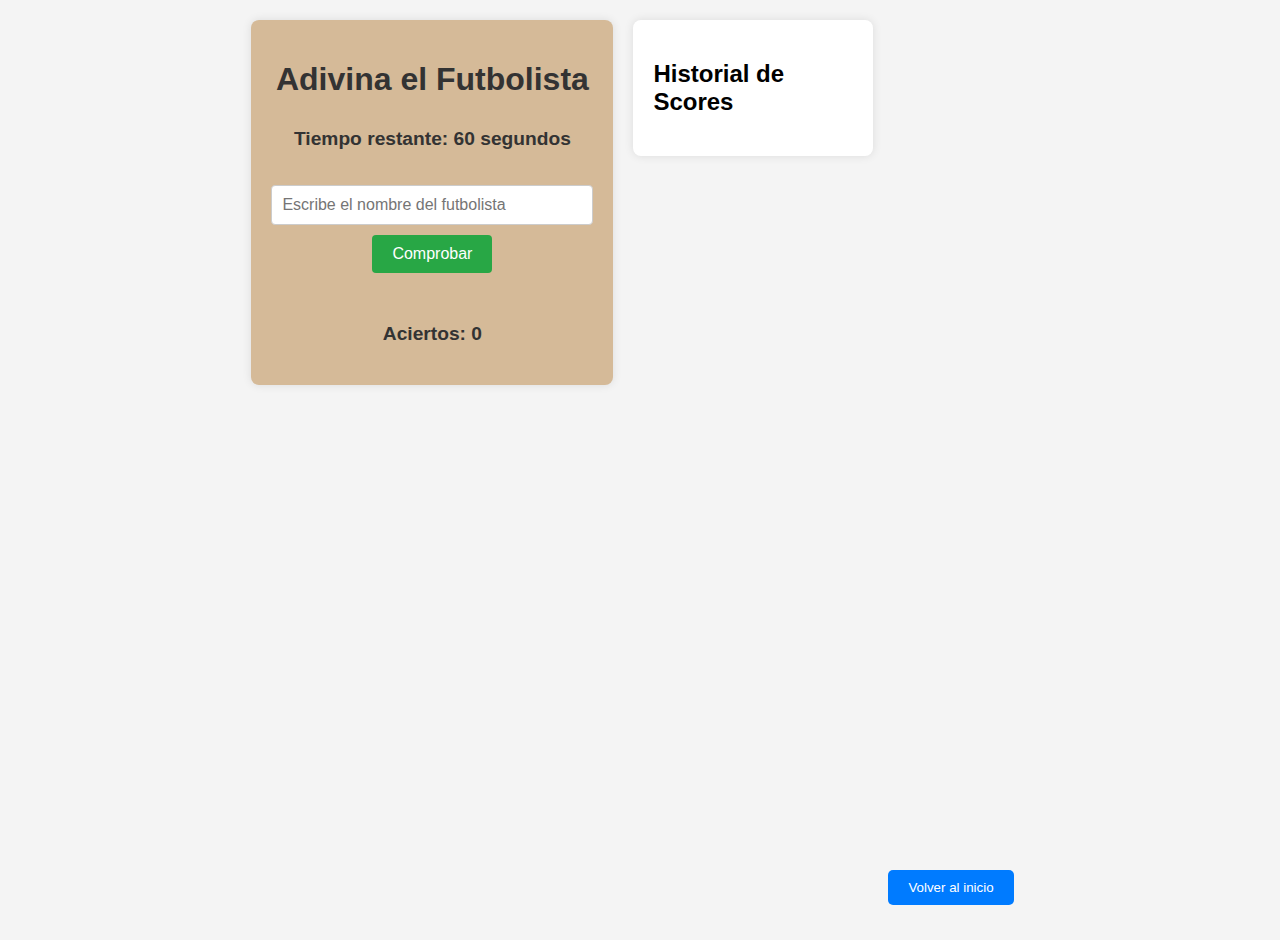
==== Adivina_El_Futbolista.html @ ba54cb9e "SE AGREGAN MAS QUIZ" ====
<!DOCTYPE html>
<html lang="es">
  <head>
    <meta charset="UTF-8" />
    <meta name="viewport" content="width=device-width, initial-scale=1.0" />
    <title>Adivina el Futbolista</title>
    <link rel="stylesheet" href="./css/main.css" />
    <link rel="icon" href="./img/favicon_top.ico" type="image/x-icon" />
  </head>
  <body>
    <div class="container">
      <h1>Adivina el Futbolista</h1>
      <p id="contador">Tiempo restante: 60 segundos</p>
      <div id="escudos-container"></div>
      <input
        type="text"
        id="respuesta"
        placeholder="Escribe el nombre del futbolista"
      />
      <div id="sugerencias"></div>
      <button id="comprobar">Comprobar</button>
      <p id="resultado"></p>
      <p id="score">Aciertos: 0</p>
      <button id="intentar-de-nuevo" style="display: none">
        Intentar de nuevo
      </button>
    </div>
    <div id="historial-scores">
      <h2>Historial de Scores</h2>
      <ul id="lista-scores"></ul>
    </div>
    <!-- Botón de Volver -->
    <div class="volver-container">
      <button id="volver-inicio" onclick="window.location.href='index.html'">
        Volver al inicio
      </button>
    </div>
    <script src="./js/main.js"></script>
    <script src="./js/variables.js"></script>
  </body>
</html>
---- css/main.css ----
body {
  font-family: Arial, sans-serif;
  background-color: #f4f4f4;
  display: flex;
  justify-content: center;
  align-items: flex-start; /* Alinea los elementos en la parte superior */
  height: 100vh;
  margin: 0;
  padding: 20px;
}

.container {
  background-color: #d5ba98;
  padding: 20px;
  border-radius: 8px;
  box-shadow: 0 0 10px rgba(0, 0, 0, 0.1);
  max-width: 80%;
  text-align: center;
  display: flex;
  flex-direction: column;
  align-items: center;
  margin-right: 20px; /* Espacio entre el juego y el historial */
}
.container10 {
  background-color: #e4d6c6;
  padding: 20px;
  border-radius: 8px;
  box-shadow: 0 0 10px rgba(0, 0, 0, 0.1);
  max-width: 80%;
  min-width: 50%;
  text-align: center;
  display: flex;
  flex-direction: column;
  align-items: center;
  margin-right: 20px; /* Espacio entre el juego y el historial */
}

#respuesta {
  padding: 10px;
  width: 300px;
  border: 1px solid #ccc;
  border-radius: 4px;
  font-size: 1em;
}
#respuesta:disabled {
  background-color: #f0f0f0;
  cursor: not-allowed;
}

#comprobar:disabled {
  background-color: #ccc;
  cursor: not-allowed;
}
#sugerencias {
  width: 300px;
  border: 1px solid #ccc;
  border-radius: 4px;
  margin-top: 5px;
  margin-bottom: 5px;
  max-height: 75px;
  overflow-y: auto;
  display: none; /* Oculto inicialmente */
}

#sugerencias div {
  padding: 10px;
  cursor: pointer;
}

#sugerencias div:hover {
  background-color: #f0f0f0;
}
#historial-scores {
  background-color: #fff;
  padding: 20px;
  border-radius: 8px;
  box-shadow: 0 0 10px rgba(0, 0, 0, 0.1);
  width: 200px; /* Ancho fijo para el historial */
}

#lista-scores {
  list-style-type: none;
  padding: 0;
  margin: 0;
}

#lista-scores li {
  padding: 5px 0;
  border-bottom: 1px solid #ddd;
}
#intentar-de-nuevo {
  padding: 10px 20px;
  background-color: #007bff;
  color: #fff;
  border: none;
  border-radius: 4px;
  cursor: pointer;
  margin-top: 10px;
}

#intentar-de-nuevo:hover {
  background-color: #0056b3;
}
#nombre-usuario-container {
  margin-bottom: 20px;
  text-align: center;
}

#nombre-usuario {
  padding: 10px;
  width: 200px;
  border: 1px solid #ccc;
  border-radius: 4px;
  font-size: 1em;
}

#confirmar-nombre {
  padding: 10px 20px;
  background-color: #007bff;
  color: #fff;
  border: none;
  border-radius: 4px;
  cursor: pointer;
  margin-left: 10px;
}

#confirmar-nombre:hover {
  background-color: #0056b3;
}
#score {
  font-size: 1.2em;
  font-weight: bold;
  color: #333;
  margin-top: 10px;
}
#contador {
  font-size: 1.2em;
  font-weight: bold;
  color: #333;
  margin-bottom: 15px;
}

#escudos-container {
  display: flex;
  flex-wrap: wrap; /* Permite que los elementos se envuelvan en varias líneas */
  justify-content: center; /* Centra los elementos horizontalmente */
  gap: 10px; /* Espacio entre los elementos */
  max-height: 400px; /* Altura máxima del contenedor */
  overflow-y: auto; /* Añade un scroll vertical si el contenido excede la altura */
  padding: 10px; /* Espacio interno para que no se peguen los elementos al borde */
  border-radius: 8px; /* Bordes redondeados */
  align-items: center;
}

#escudos-container img {
  width: 100px; /* Ancho fijo para los escudos */
  height: 100px; /* Alto fijo para los escudos */
  object-fit: contain; /* Asegura que la imagen se ajuste sin distorsionarse */
  border-radius: 8px; /* Bordes redondeados para los escudos */
  border: 2px solid #ddd;
}
.flecha {
  font-size: 40px; /* Tamaño de la flecha */
  color: #333; /* Color de la flecha */
  margin: 0 10px; /* Espacio alrededor de la flecha */
}
input[type="text"] {
  padding: 10px;
  width: 80%;
  margin-bottom: 10px;
  border: 1px solid #ccc;
  border-radius: 4px;
}

button {
  top: 10px;
  padding: 10px 20px;
  background-color: #28a745;
  color: #fff;
  border: none;
  border-radius: 4px;
  cursor: pointer;
}

button:hover {
  background-color: #218838;
}

#resultado {
  margin-top: 20px;
  font-weight: bold;
}

/* Media Queries para móviles */
@media (max-width: 600px) {
  .container {
    max-width: 95%; /* Ocupa más ancho en móviles */
    padding: 10px; /* Menos padding en móviles */
  }

  #respuesta,
  #comprobar {
    width: 100%; /* Ocupa todo el ancho en móviles */
  }

  #escudos-container img {
    width: 80px; /* Escudos más pequeños en móviles */
    height: 80px;
  }

  .flecha {
    font-size: 30px; /* Flechas más pequeñas en móviles */
  }

  #historial-scores {
    width: 100%; /* Ocupa todo el ancho en móviles */
    margin-top: 20px; /* Más espacio en móviles */
  }

  #nombre-usuario-container {
    flex-direction: column; /* Apila el input y el botón en móviles */
    gap: 10px; /* Espacio entre elementos */
  }

  #nombre-usuario,
  #confirmar-nombre {
    width: 100%; /* Ocupa todo el ancho en móviles */
    margin-left: 0; /* Elimina el margen izquierdo */
  }
}

.welcome-container {
  background-color: #fff;
  padding: 20px;
  border-radius: 8px;
  box-shadow: 0 0 10px rgba(0, 0, 0, 0.1);
  text-align: center;
  max-width: 600px;
  width: 100%;
}

h1 {
  font-size: 2em;
  color: #333;
  margin-bottom: 10px;
}

p {
  font-size: 1.2em;
  color: #666;
  margin-bottom: 20px;
}

.quiz-option {
  display: inline-block;
  margin: 10px;
  text-align: center;
}

.quiz-option a {
  text-decoration: none;
  color: #333;
}

.quiz-option img {
  width: 200px;
  height: 200px;
  border-radius: 8px;
  border: 2px solid #ddd;
  transition: transform 0.3s ease, box-shadow 0.3s ease;
}

.quiz-option img:hover {
  transform: scale(1.05); /* Efecto de zoom al pasar el mouse */
  box-shadow: 0 0 15px rgba(0, 0, 0, 0.2); /* Sombra al pasar el mouse */
}

.quiz-option p {
  margin-top: 10px;
  font-size: 1.1em;
  font-weight: bold;
}
#volver-inicio {
  padding: 10px 20px;
  background-color: #007bff;
  color: #fff;
  border: none;
  border-radius: 4px;
  cursor: pointer;
  margin-top: 20px; /* Margen superior para separarlo de los demás elementos */
  display: block; /* Hace que el botón ocupe toda la línea */
  margin-left: auto; /* Centra el botón horizontalmente */
  margin-right: auto; /* Centra el botón horizontalmente */
}
.volver-container {
  margin-top: auto; /* Empuja el botón hacia la parte inferior */
  padding: 15px; /* Espacio alrededor del botón */
}

#volver-inicio:hover {
  background-color: #0056b3;
}
#pregunta {
  font-size: 40px;
  color: #000;
  margin-bottom: 10px;
}

#lista-jugadores {
  display: flex;
  flex-direction: column;
  gap: 10px;
  margin-bottom: 10px;
  min-width: 90%;
  justify-content: center;
  align-items: center;
}
#comprobar {
  padding: 10px 20px;
  background-color: #28a745;
  color: #fff;
  border: none;
  border-radius: 4px;
  cursor: pointer;
  font-size: 1em;
}

#comprobar:hover {
  background-color: #218838;
}

.modal {
  display: none; /* Ocultar el modal por defecto */
  position: fixed;
  top: 0;
  left: 0;
  width: 100%;
  height: 100%;
  background-color: rgba(0, 0, 0, 0.5);
  justify-content: center;
  align-items: center;
}

.modal-content {
  background-color: #fff;
  padding: 20px;
  border-radius: 8px;
  text-align: center;
  box-shadow: 0 0 10px rgba(0, 0, 0, 0.1);
}

#volver-inicio {
  margin-top: 10px;
  padding: 10px 20px;
  background-color: #007bff;
  color: white;
  border: none;
  border-radius: 5px;
  cursor: pointer;
}

#volver-inicio:hover {
  background-color: #0056b3;
}

#pregunta {
  font-size: 35px;
  margin-bottom: 20px;
}

.jugador-container span {
  font-size: 40px;
  font-weight: bold;
  min-width: 90px; /* Asegura que el número tenga un tamaño fijo */
  text-align: right;
}

.bandera-img {
  width: 40px; /* Ajusta el tamaño de la bandera */
  height: auto;
}

.jugador-input {
  padding: 15px; /* Aumenta el padding para más espacio interno */
  font-size: 1.5em; /* Aumenta el tamaño de la fuente */
  width: 90%; /* Ocupa todo el ancho disponible */
  height: 35px; /* Aumenta la altura del input */
  border: 2px solid gray; /* Borde del input */
  border-radius: 5px; /* Bordes redondeados */
  text-align: center; /* Centra el texto */
  box-sizing: border-box; /* Asegura que el padding no afecte el ancho total */
}

.correcto {
  border: 2px solid green;
  background-color: #ccffcc;
}

.incorrecto {
  border: 2px solid red;
  background-color: #ffcccc;
}

#cambiar-ranking {
  margin-top: 20px;
  padding: 10px;
  font-size: 16px;
  cursor: pointer;
  border: none;
  background-color: #007bff;
  color: white;
  border-radius: 5px;
}

#cambiar-ranking:hover {
  background-color: #0056b3;
}
/* Asegura que el contenedor del input y las sugerencias tengan posición relativa */
.jugador-container {
  display: flex;
  align-items: center;
  gap: 10px;
  justify-content: flex-start;
  min-width: 90%;
  position: relative; /* Permite posicionar las sugerencias correctamente */
}

/* Asegura que las sugerencias aparezcan debajo del input */
.sugerencias10 {
  position: absolute;
  top: 100%; /* Coloca las sugerencias justo debajo del input */
  left: 0;
  min-width: 100%;
  background-color: white;
  border: 1px solid #ccc;
  max-height: 150px;
  overflow-y: auto;
  z-index: 1000; /* Asegura que se vea encima de otros elementos */
  display: none;
}

/* Estiliza cada sugerencia */
.sugerencia-item {
  padding: 8px;
  cursor: pointer;
}

.sugerencia-item:hover {
  background-color: #f0f0f0;
}
.quiz-container {
  position: relative;
  display: inline-block;
  overflow: hidden; /* Evita que el overlay se salga del contenedor */
}

.quiz-container img {
  width: 200px; /* Ajusta según el tamaño de tu imagen */
  height: auto;
  display: block;
  transition: opacity 0.3s ease; /* Efecto suave */
}

/* Capa oscura sobre la imagen */
.quiz-overlay {
  position: absolute;
  top: 0;
  left: 0;
  width: 100%;
  height: 100%;
  background: rgba(0, 0, 0, 0.7); /* Fondo oscuro semitransparente */
  opacity: 0; /* Oculto por defecto */
  transition: opacity 0.3s ease;
}

/* Texto en el centro */
.quiz-text {
  position: absolute;
  top: 50%;
  left: 50%;
  transform: translate(-50%, -50%);
  color: white;
  text-align: center;
  font-size: 16px;
  font-weight: bold;
  opacity: 0; /* Oculto por defecto */
  transition: opacity 0.3s ease;
}

/* Efecto al pasar el mouse */
.quiz-container:hover .quiz-overlay,
.quiz-container:hover .quiz-text {
  opacity: 1; /* Muestra el overlay y el texto */
}
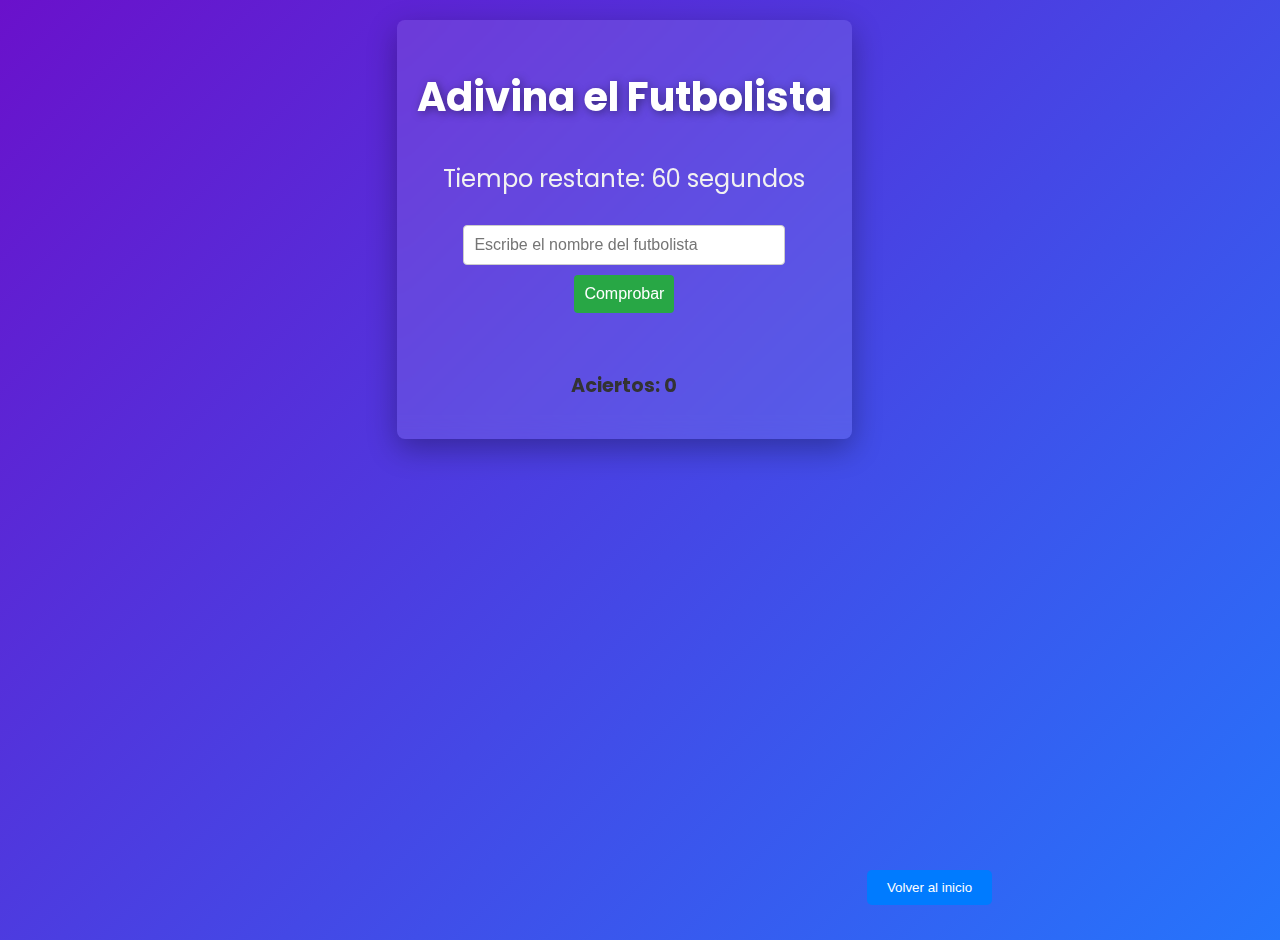
==== commit 730b3037: "SOPA DE LETRAS VERSION" ====
--- a/Adivina_El_Futbolista.html
+++ b/Adivina_El_Futbolista.html
@@ -25,10 +25,6 @@
         Intentar de nuevo
       </button>
     </div>
-    <div id="historial-scores">
-      <h2>Historial de Scores</h2>
-      <ul id="lista-scores"></ul>
-    </div>
     <!-- Botón de Volver -->
     <div class="volver-container">
       <button id="volver-inicio" onclick="window.location.href='index.html'">
--- a/css/main.css
+++ b/css/main.css
@@ -1,6 +1,13 @@
+/* Importar fuente moderna desde Google Fonts */
+@import url("https://fonts.googleapis.com/css2?family=Poppins:wght@300;400;700&display=swap");
+
 body {
-  font-family: Arial, sans-serif;
-  background-color: #f4f4f4;
+  font-family: "Poppins", sans-serif;
+  background: linear-gradient(
+    135deg,
+    #6a11cb,
+    #2575fc
+  ); /* Azul violeta a azul claro */
   display: flex;
   justify-content: center;
   align-items: flex-start; /* Alinea los elementos en la parte superior */
@@ -8,25 +15,111 @@
   margin: 0;
   padding: 20px;
 }
-
+.container_sopa {
+  display: flex;
+  flex-direction: column; /* 🔹 Asegura que el h1 esté arriba */
+  align-items: center;
+  justify-content: center; /* Centra todo horizontalmente */
+  margin: 0 auto; /* Centrar en la pantalla */
+  max-width: 75%;
+  margin: 20px auto;
+  padding: 20px;
+  background: rgba(255, 255, 255, 0.1);
+  backdrop-filter: blur(10px);
+  border-radius: 10px;
+  display: flex; /* Activa el diseño en fila */
+  gap: 20px; /* Espacio entre los divs */
+}
+
+#sopa-container {
+  display: grid;
+  grid-template-columns: repeat(15, 30px);
+  grid-template-rows: repeat(15, 30px);
+  gap: 3px;
+  max-width: 75%;
+  justify-content: center;
+}
+
+.cell {
+  width: 30px;
+  height: 30px;
+  display: flex;
+  align-items: center;
+  justify-content: center;
+  background: rgba(255, 255, 255, 0.2);
+  border-radius: 5px;
+  font-size: 18px;
+  cursor: pointer;
+  font-weight: bold;
+}
+
+.cell.selected {
+  background: yellow;
+  color: black;
+} /* Contenedor que agrupa la sopa de letras y la lista de palabras */
+.game-container {
+  display: flex;
+  justify-content: center;
+  align-items: flex-start;
+  gap: 40px; /* Espacio entre la sopa y la lista */
+}
+
+/* Estilos para la lista de palabras */
+#palabras-a-encontrar {
+  background: rgba(255, 255, 255, 0.2);
+  padding: 15px;
+  border-radius: 10px;
+  max-width: 20%;
+  text-align: left;
+}
+
+/* Lista de palabras */
+#lista-palabras {
+  list-style: none;
+  padding: 0;
+}
+
+#lista-palabras li {
+  font-size: 16px;
+  margin-bottom: 8px;
+}
+
+/* Palabra encontrada en la lista */
+#lista-palabras li.encontrada {
+  color: #4caf50; /* Verde */
+  font-weight: bold;
+}
+
+/* Palabras resaltadas en la sopa de letras */
+.word-found {
+  background: green !important;
+  color: white !important;
+}
 .container {
-  background-color: #d5ba98;
+  background-color: #e4d6c6;
+  background: rgba(255, 255, 255, 0.1); /* Fondo con transparencia */
+  backdrop-filter: blur(10px); /* Efecto de desenfoque */
+  box-shadow: 0px 10px 30px rgba(0, 0, 0, 0.3); /* Sombra más suave */
+  transition: all 0.3s ease-in-out;
   padding: 20px;
+  min-width: auto;
   border-radius: 8px;
-  box-shadow: 0 0 10px rgba(0, 0, 0, 0.1);
-  max-width: 80%;
+  max-width: 90%;
   text-align: center;
   display: flex;
   flex-direction: column;
   align-items: center;
-  margin-right: 20px; /* Espacio entre el juego y el historial */
+  margin-left: 10%;
 }
 .container10 {
   background-color: #e4d6c6;
   padding: 20px;
   border-radius: 8px;
-  box-shadow: 0 0 10px rgba(0, 0, 0, 0.1);
-  max-width: 80%;
+  box-shadow: 0px 10px 30px rgba(0, 0, 0, 0.3); /* Sombra más suave */
+  transition: all 0.3s ease-in-out;
+  max-width: 75%;
+  background: rgba(255, 255, 255, 0.1); /* Fondo con transparencia */
+  backdrop-filter: blur(10px); /* Efecto de desenfoque */
   min-width: 50%;
   text-align: center;
   display: flex;
@@ -34,7 +127,9 @@
   align-items: center;
   margin-right: 20px; /* Espacio entre el juego y el historial */
 }
-
+.container10:hover {
+  background: rgba(255, 255, 255, 0.2);
+}
 #respuesta {
   padding: 10px;
   width: 300px;
@@ -70,13 +165,6 @@
 #sugerencias div:hover {
   background-color: #f0f0f0;
 }
-#historial-scores {
-  background-color: #fff;
-  padding: 20px;
-  border-radius: 8px;
-  box-shadow: 0 0 10px rgba(0, 0, 0, 0.1);
-  width: 200px; /* Ancho fijo para el historial */
-}
 
 #lista-scores {
   list-style-type: none;
@@ -131,13 +219,6 @@
   font-size: 1.2em;
   font-weight: bold;
   color: #333;
-  margin-top: 10px;
-}
-#contador {
-  font-size: 1.2em;
-  font-weight: bold;
-  color: #333;
-  margin-bottom: 15px;
 }
 
 #escudos-container {
@@ -191,64 +272,43 @@
   font-weight: bold;
 }
 
-/* Media Queries para móviles */
-@media (max-width: 600px) {
-  .container {
-    max-width: 95%; /* Ocupa más ancho en móviles */
-    padding: 10px; /* Menos padding en móviles */
-  }
-
-  #respuesta,
-  #comprobar {
-    width: 100%; /* Ocupa todo el ancho en móviles */
-  }
-
-  #escudos-container img {
-    width: 80px; /* Escudos más pequeños en móviles */
-    height: 80px;
-  }
-
-  .flecha {
-    font-size: 30px; /* Flechas más pequeñas en móviles */
-  }
-
-  #historial-scores {
-    width: 100%; /* Ocupa todo el ancho en móviles */
-    margin-top: 20px; /* Más espacio en móviles */
-  }
-
-  #nombre-usuario-container {
-    flex-direction: column; /* Apila el input y el botón en móviles */
-    gap: 10px; /* Espacio entre elementos */
-  }
-
-  #nombre-usuario,
-  #confirmar-nombre {
-    width: 100%; /* Ocupa todo el ancho en móviles */
-    margin-left: 0; /* Elimina el margen izquierdo */
-  }
-}
-
 .welcome-container {
-  background-color: #fff;
   padding: 20px;
   border-radius: 8px;
-  box-shadow: 0 0 10px rgba(0, 0, 0, 0.1);
-  text-align: center;
-  max-width: 600px;
+  background: rgba(255, 255, 255, 0.1); /* Fondo con transparencia */
+  backdrop-filter: blur(10px); /* Efecto de desenfoque */
+  text-align: center;
+  max-width: 800px;
   width: 100%;
+  box-shadow: 0px 10px 30px rgba(0, 0, 0, 0.3); /* Sombra más suave */
+  transition: all 0.3s ease-in-out;
+}
+/* Efecto hover para que se vea más moderno */
+.welcome-container:hover {
+  background: rgba(255, 255, 255, 0.2);
 }
 
 h1 {
-  font-size: 2em;
-  color: #333;
+  color: #ffffff; /* Blanco puro */
   margin-bottom: 10px;
-}
-
+  font-size: 2.5rem;
+  font-weight: 700;
+  text-align: center;
+  text-shadow: 2px 2px 10px rgba(0, 0, 0, 0.4); /* Sombra suave para mejorar la visibilidad */
+}
+/* Subtítulo */
 p {
-  font-size: 1.2em;
-  color: #666;
-  margin-bottom: 20px;
+  color: #f1f1f1; /* Gris muy claro */
+  font-size: 1.2rem;
+  text-align: center;
+  font-weight: 400;
+}
+
+/* Efecto de iluminación al pasar el mouse */
+h1:hover,
+p:hover {
+  color: #ffeb3b; /* Amarillo claro al hacer hover */
+  transition: color 0.3s ease-in-out;
 }
 
 .quiz-option {
@@ -301,9 +361,29 @@
   background-color: #0056b3;
 }
 #pregunta {
-  font-size: 40px;
-  color: #000;
-  margin-bottom: 10px;
+  margin: 0%;
+  max-height: 35px;
+  color: #ffffff; /* Blanco puro */
+  font-size: 2.5rem;
+  font-weight: 550;
+  text-align: center;
+  text-shadow: 2px 2px 10px rgba(0, 0, 0, 0.4); /* Sombra suave para mejorar la visibilidad */
+}
+
+/* Subtítulo */
+#contador {
+  max-height: 20px;
+  color: #f1f1f1; /* Gris muy claro */
+  font-size: 1.5rem;
+  text-align: center;
+  font-weight: 400;
+}
+
+/* Efecto de iluminación al pasar el mouse */
+#pregunta:hover,
+#contador:hover {
+  color: #ffeb3b; /* Amarillo claro al hacer hover */
+  transition: color 0.3s ease-in-out;
 }
 
 #lista-jugadores {
@@ -316,7 +396,7 @@
   align-items: center;
 }
 #comprobar {
-  padding: 10px 20px;
+  padding: 10px 10px;
   background-color: #28a745;
   color: #fff;
   border: none;
@@ -342,7 +422,7 @@
 }
 
 .modal-content {
-  background-color: #fff;
+  background-color: #007bff;
   padding: 20px;
   border-radius: 8px;
   text-align: center;
@@ -363,13 +443,8 @@
   background-color: #0056b3;
 }
 
-#pregunta {
-  font-size: 35px;
-  margin-bottom: 20px;
-}
-
 .jugador-container span {
-  font-size: 40px;
+  font-size: 20px;
   font-weight: bold;
   min-width: 90px; /* Asegura que el número tenga un tamaño fijo */
   text-align: right;
@@ -492,3 +567,123 @@
 .quiz-container:hover .quiz-text {
   opacity: 1; /* Muestra el overlay y el texto */
 }
+
+/* Media Queries para móviles */
+@media (max-width: 600px) {
+  .container10 {
+    max-width: 95%; /* Usa un ancho más amplio en móviles */
+    min-width: unset; /* Evita restricciones innecesarias */
+    padding: 15px; /* Reduce el padding para que no se vea tan grande */
+    margin: 0 auto; /* Centra el contenedor */
+  }
+
+  #pregunta {
+    font-size: 18px; /* Ajusta el tamaño del título */
+    font-weight: bold;
+    text-align: center;
+    line-height: 1.2;
+    margin: 0%;
+  }
+  p {
+    color: #000000; /* Gris muy claro */
+    font-size: 0.7rem;
+    text-align: center;
+    font-weight: 100;
+  }
+
+  /* Efecto de iluminación al pasar el mouse */
+  p:hover {
+    color: #ffeb3b; /* Amarillo claro al hacer hover */
+    transition: color 0.3s ease-in-out;
+  }
+  #contador {
+    margin: 0%;
+    font-size: 14px;
+    text-align: center;
+    font-weight: bold;
+  }
+
+  /* Ajusta la lista de jugadores */
+  #lista-jugadores {
+    display: flex;
+    flex-direction: column;
+    align-items: center;
+    gap: 5px;
+  }
+
+  .jugador-container {
+    display: flex;
+    align-items: center;
+    justify-content: space-between;
+    width: 100%; /* Ajusta al 100% para evitar desplazamientos */
+    gap: 5px;
+  }
+  h1 {
+    color: #ffffff; /* Blanco puro */
+    margin-bottom: 10px;
+    font-size: 30px;
+    font-weight: 700;
+    text-align: center;
+    text-shadow: 2px 2px 10px rgba(0, 0, 0, 0.4); /* Sombra suave para mejorar la visibilidad */
+  }
+  .bandera-img {
+    width: 25px;
+    height: auto;
+  }
+
+  .jugador-input {
+    width: 65%; /* Ajusta para que no se desborde */
+    text-align: center;
+  }
+  #respuesta,
+  #comprobar {
+    width: 100%; /* Ocupa todo el ancho en móviles */
+  }
+  #escudos-container {
+    display: flex;
+    flex-wrap: wrap; /* Permite que los elementos se envuelvan en varias líneas */
+    justify-content: center; /* Centra los elementos horizontalmente */
+    gap: 10px; /* Espacio entre los elementos */
+    max-height: 400px; /* Altura máxima del contenedor */
+    overflow-y: auto; /* Añade un scroll vertical si el contenido excede la altura */
+    padding: 10px; /* Espacio interno para que no se peguen los elementos al borde */
+    border-radius: 8px; /* Bordes redondeados */
+    align-items: center;
+    margin-top: 10px;
+    min-width: auto;
+  }
+  #escudos-container img {
+    width: 80px; /* Escudos más pequeños en móviles */
+    height: 80px;
+  }
+
+  .flecha {
+    font-size: 30px; /* Flechas más pequeñas en móviles */
+  }
+
+  #nombre-usuario-container {
+    flex-direction: column; /* Apila el input y el botón en móviles */
+    gap: 10px; /* Espacio entre elementos */
+  }
+
+  #nombre-usuario,
+  #confirmar-nombre {
+    width: 100%; /* Ocupa todo el ancho en móviles */
+    margin-left: 0; /* Elimina el margen izquierdo */
+  }
+  .container {
+    background-color: #e4d6c6;
+    background: rgba(255, 255, 255, 0.1); /* Fondo con transparencia */
+    backdrop-filter: blur(10px); /* Efecto de desenfoque */
+    box-shadow: 0px 10px 30px rgba(0, 0, 0, 0.3); /* Sombra más suave */
+    transition: all 0.3s ease-in-out;
+    min-width: 80%;
+    border-radius: 8px;
+    max-width: 90%;
+    text-align: center;
+    display: flex;
+    flex-direction: column;
+    align-items: center;
+    margin-left: 20%; /* Espacio entre el juego y el historial */
+  }
+}
